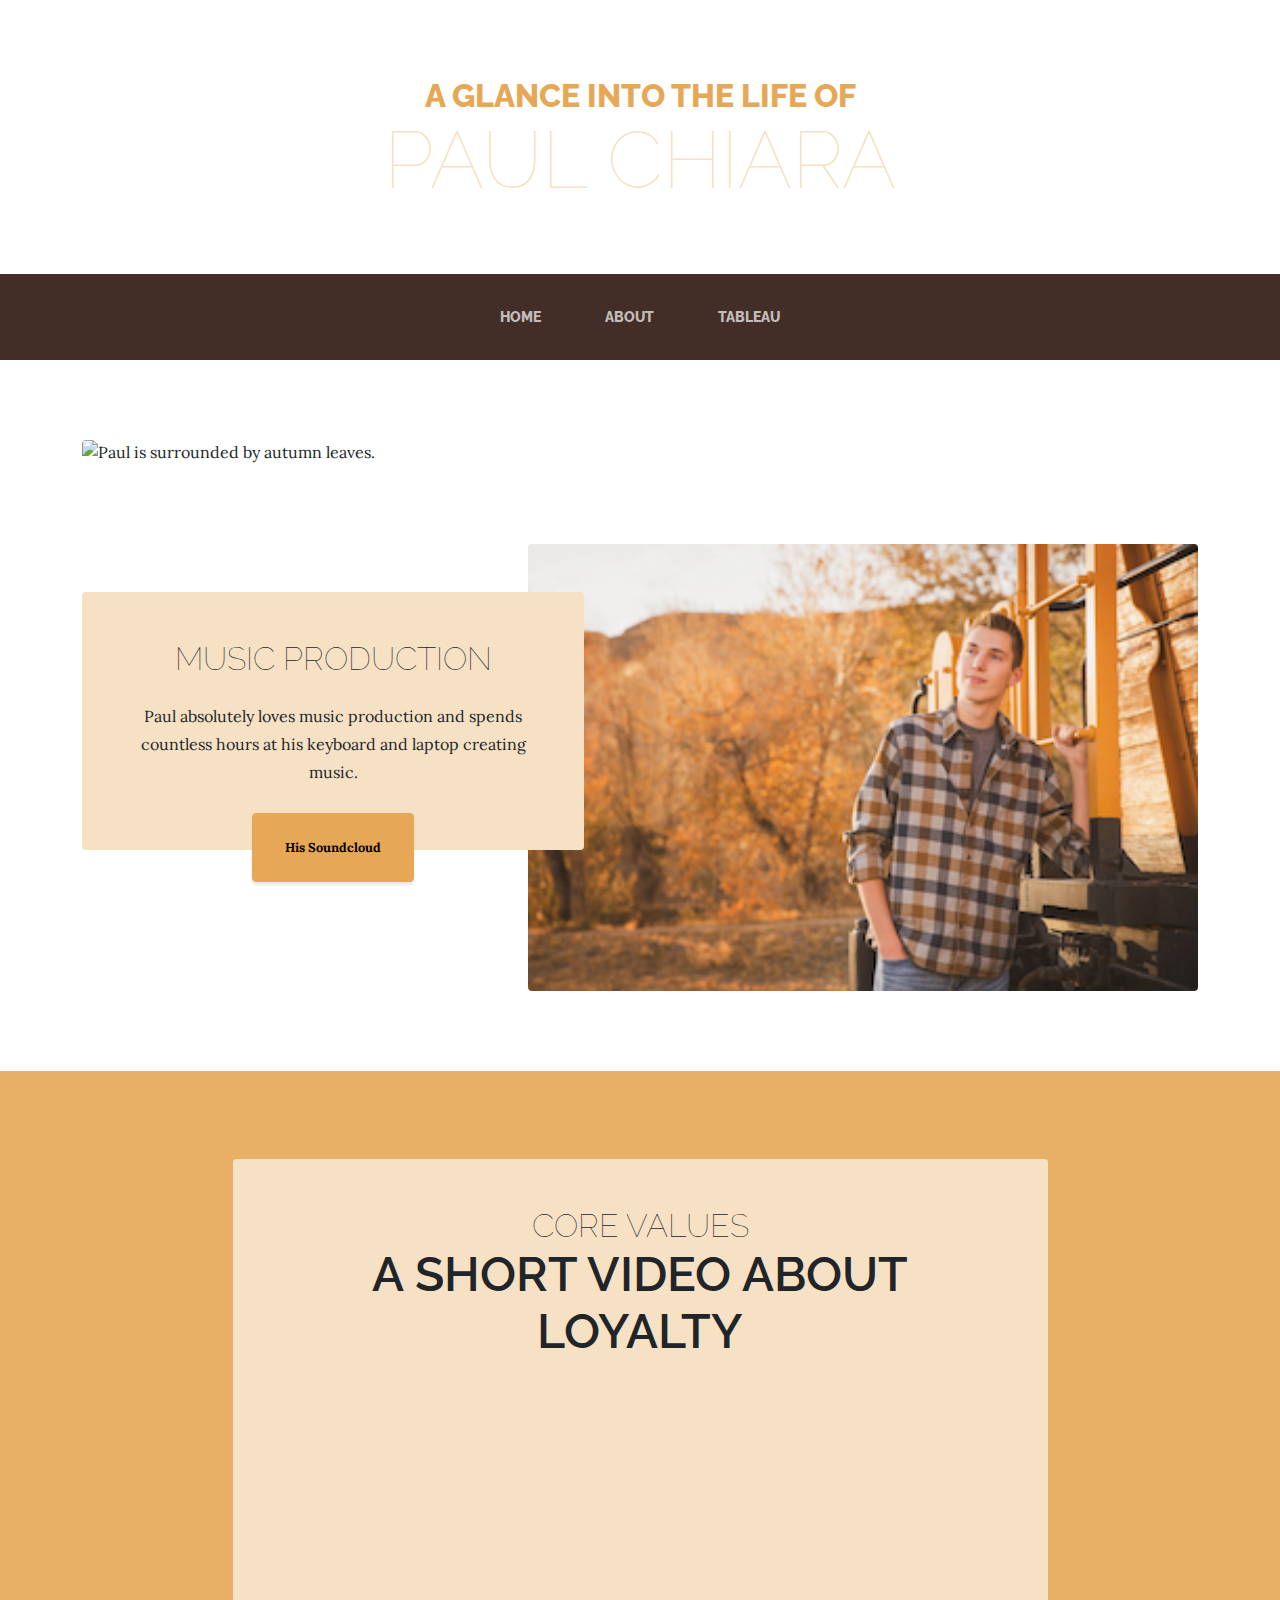
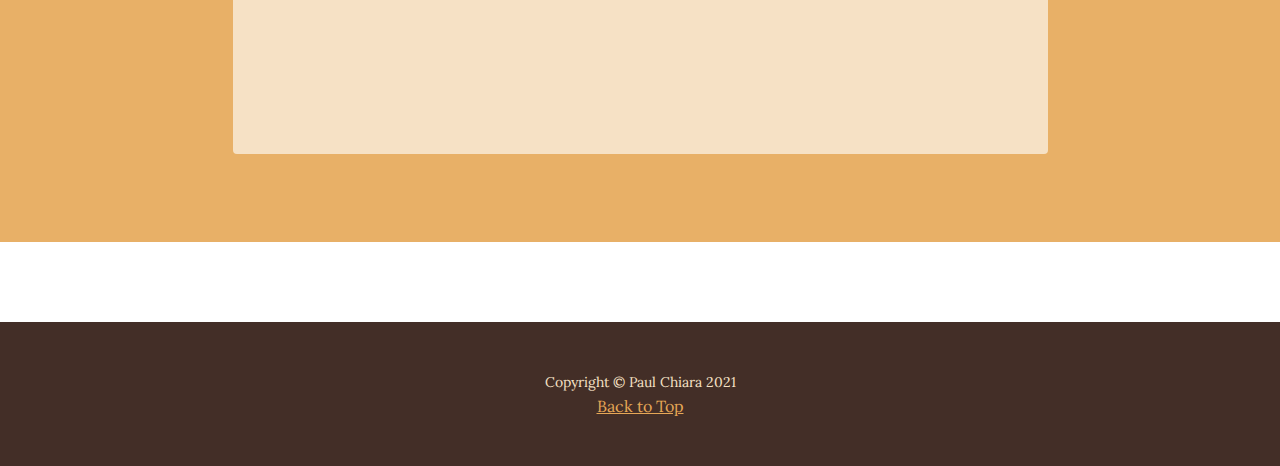
==== index.html @ b9eeea71 "Add files via upload" ====
<!--Paul Chiara, August 11, 2021-->
<!DOCTYPE html>
<html lang="en">

<head>
    <meta charset="utf-8" />
    <meta name="viewport" content="width=device-width, initial-scale=1, shrink-to-fit=no" />
    <meta name="description" content="" />
    <meta name="author" content="" />
    <title>Paul Chiara - Home</title>
    <link rel="icon" type="image/x-icon" href="assets/favicon.ico" />
    <!-- Font Awesome icons (free version)-->
    <script src="https://use.fontawesome.com/releases/v5.15.3/js/all.js" crossorigin="anonymous"></script>
    <!-- Google fonts-->
    <link
        href="https://fonts.googleapis.com/css?family=Raleway:100,100i,200,200i,300,300i,400,400i,500,500i,600,600i,700,700i,800,800i,900,900i"
        rel="stylesheet" />
    <link href="https://fonts.googleapis.com/css?family=Lora:400,400i,700,700i" rel="stylesheet" />
    <!-- Core theme CSS (includes Bootstrap)-->
    <link href="styles/styles.css" rel="stylesheet" />
    <link href="styles/mystyles.css" rel="stylesheet" />
</head>

<body>
    <header>
        <h1 class="site-heading text-center text-faded d-none d-lg-block">
            <span class="site-heading-upper text-primary mb-3">A Glance into the Life of</span>
            <span class="site-heading-lower">Paul Chiara</span>
        </h1>
    </header>
    <!-- Navigation-->
    <nav class="navbar navbar-expand-lg navbar-dark py-lg-4" id="mainNav">
        <div class="container">
            <a class="navbar-brand text-uppercase fw-bold d-lg-none" href="/index.html">Start Bootstrap</a>
            <button class="navbar-toggler" type="button" data-bs-toggle="collapse"
                data-bs-target="#navbarSupportedContent" aria-controls="navbarSupportedContent" aria-expanded="false"
                aria-label="Toggle navigation"><span class="navbar-toggler-icon"></span></button>
            <div class="collapse navbar-collapse" id="navbarSupportedContent">
                <ul class="navbar-nav mx-auto">
                    <li class="nav-item px-lg-4 navuline"><a class="nav-link text-uppercase" href="index.html">Home</a>
                    </li>
                    <li class="nav-item px-lg-4 navuline"><a class="nav-link text-uppercase"
                            href="/html/about.html">About</a></li>
                    <li class="nav-item px-lg-4 navuline"><a class="nav-link text-uppercase"
                            href="/html/tableau.html">Tableau</a></li>
                </ul>
            </div>
        </div>
    </nav>
    <section class="page-section clearfix">
        <div class="container">
            <div class="intro">
                <img class="myown rounded" src="/images/Paul-28.jpg" alt="Paul is surrounded by autumn leaves." />
            </div>
        </div>
    </section>
    <section class="page-section clearfix">
        <div class="container">
            <div class="intro">
                <img class="intro-img img-fluid mb-3 mb-lg-0 rounded" src="/images/Paul-101.jpg"
                    alt="Paul standing next to a train and staring dramatically out of shot." />
                <div class="intro-text left-0 text-center bg-faded p-5 rounded frontz">
                    <h2 class="section-heading mb-4">
                        <span class="section-heading-upper section-font">Music Production</span>
                    </h2>
                    <p class="mb-3">Paul absolutely loves music production and spends countless hours at his keyboard
                        and laptop creating music.</p>
                    <div class="intro-button mx-auto"><a class="btn btn-primary btn-xl"
                            href="https://soundcloud.com/paul-chiara">His Soundcloud</a></div>
                </div>
            </div>
        </div>
    </section>
    <section class="page-section cta">
        <div class="container">
            <div class="row">
                <div class="col-xl-9 mx-auto">
                    <div class="cta-inner bg-faded text-center rounded">
                        <h2 class="section-heading mb-4">
                            <span class="section-heading-upper section-font">Core Values</span>
                            <span class="section-heading-lower section-font">A Short Video About Loyalty</span>
                        </h2>
                        <iframe width="560" height="315" src="https://www.youtube.com/embed/F53urpMAq_g"
                            title="YouTube video player" frameborder="0"
                            allow="accelerometer; autoplay; clipboard-write; encrypted-media; gyroscope; picture-in-picture"
                            allowfullscreen></iframe>
                    </div>
                </div>
            </div>
        </div>
    </section>
    <footer class="footer text-faded text-center py-5">
        <div class="container">
            <p class="m-0 small">Copyright &copy; Paul Chiara 2021</p>
        </div>
        <a href="#top">Back to Top</a>
    </footer>
    <!-- Bootstrap core JS-->
    <script src="https://cdn.jsdelivr.net/npm/bootstrap@5.1.0/dist/js/bootstrap.bundle.min.js"></script>
    <!-- Core theme JS-->
    <script src="js/scripts.js"></script>
</body>

</html>
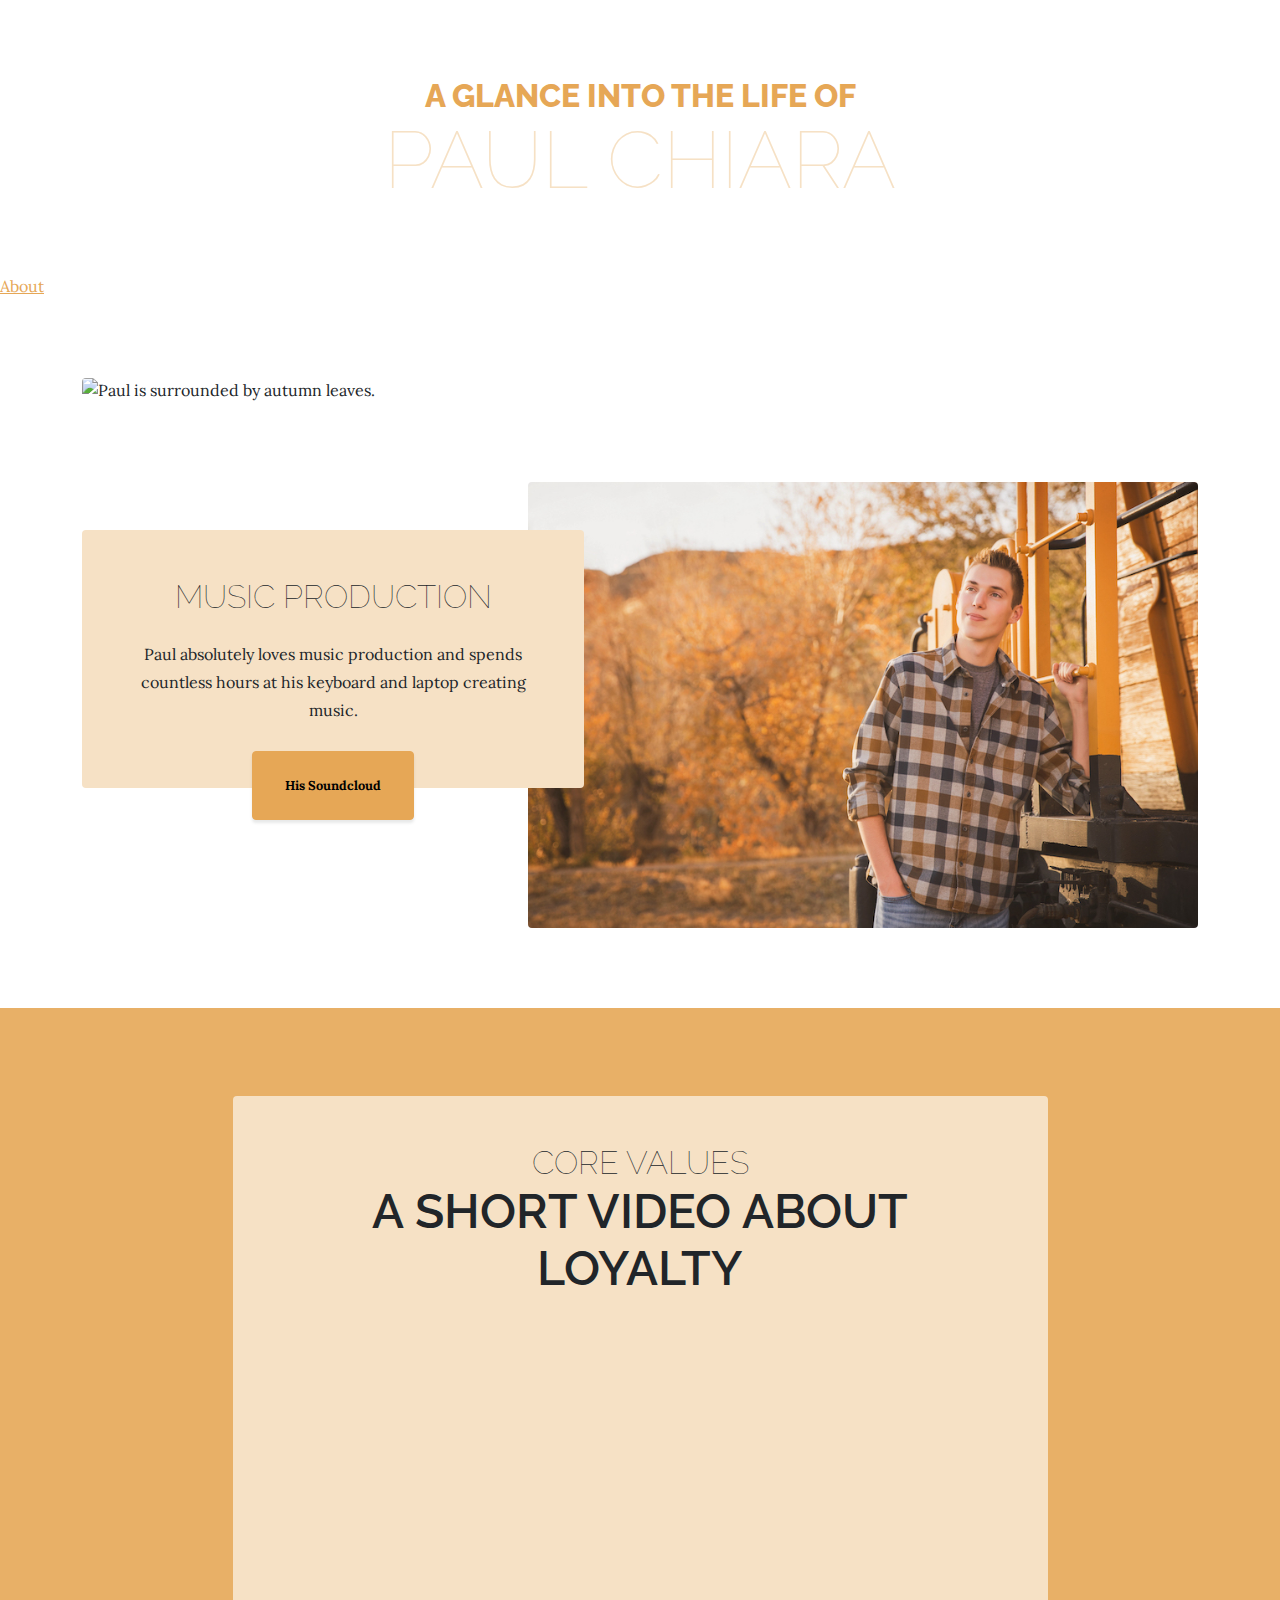
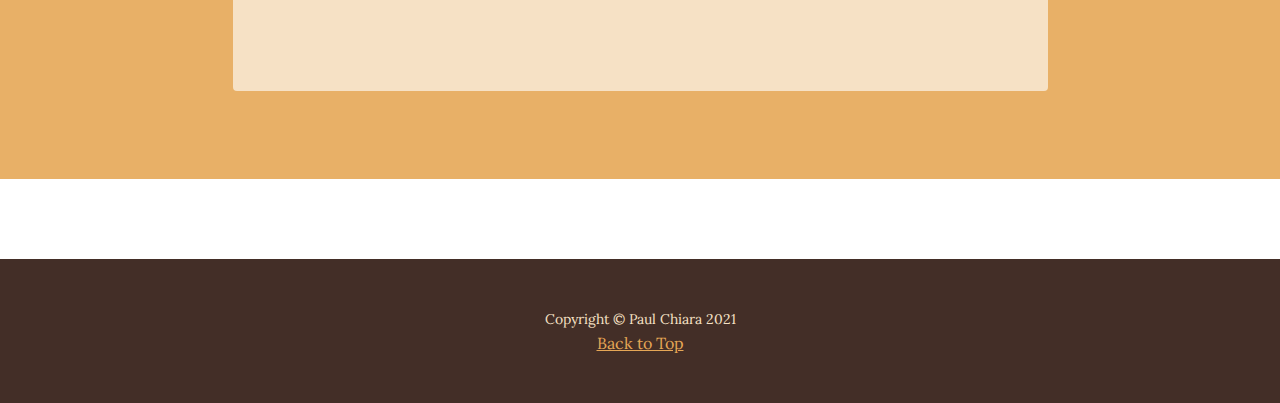
==== commit 6163179e: "Add files via upload" ====
--- a/index.html
+++ b/index.html
@@ -29,24 +29,7 @@
         </h1>
     </header>
     <!-- Navigation-->
-    <nav class="navbar navbar-expand-lg navbar-dark py-lg-4" id="mainNav">
-        <div class="container">
-            <a class="navbar-brand text-uppercase fw-bold d-lg-none" href="/index.html">Start Bootstrap</a>
-            <button class="navbar-toggler" type="button" data-bs-toggle="collapse"
-                data-bs-target="#navbarSupportedContent" aria-controls="navbarSupportedContent" aria-expanded="false"
-                aria-label="Toggle navigation"><span class="navbar-toggler-icon"></span></button>
-            <div class="collapse navbar-collapse" id="navbarSupportedContent">
-                <ul class="navbar-nav mx-auto">
-                    <li class="nav-item px-lg-4 navuline"><a class="nav-link text-uppercase" href="index.html">Home</a>
-                    </li>
-                    <li class="nav-item px-lg-4 navuline"><a class="nav-link text-uppercase"
-                            href="/html/about.html">About</a></li>
-                    <li class="nav-item px-lg-4 navuline"><a class="nav-link text-uppercase"
-                            href="/html/tableau.html">Tableau</a></li>
-                </ul>
-            </div>
-        </div>
-    </nav>
+    <a href="/html/about.html">About</a>
     <section class="page-section clearfix">
         <div class="container">
             <div class="intro">
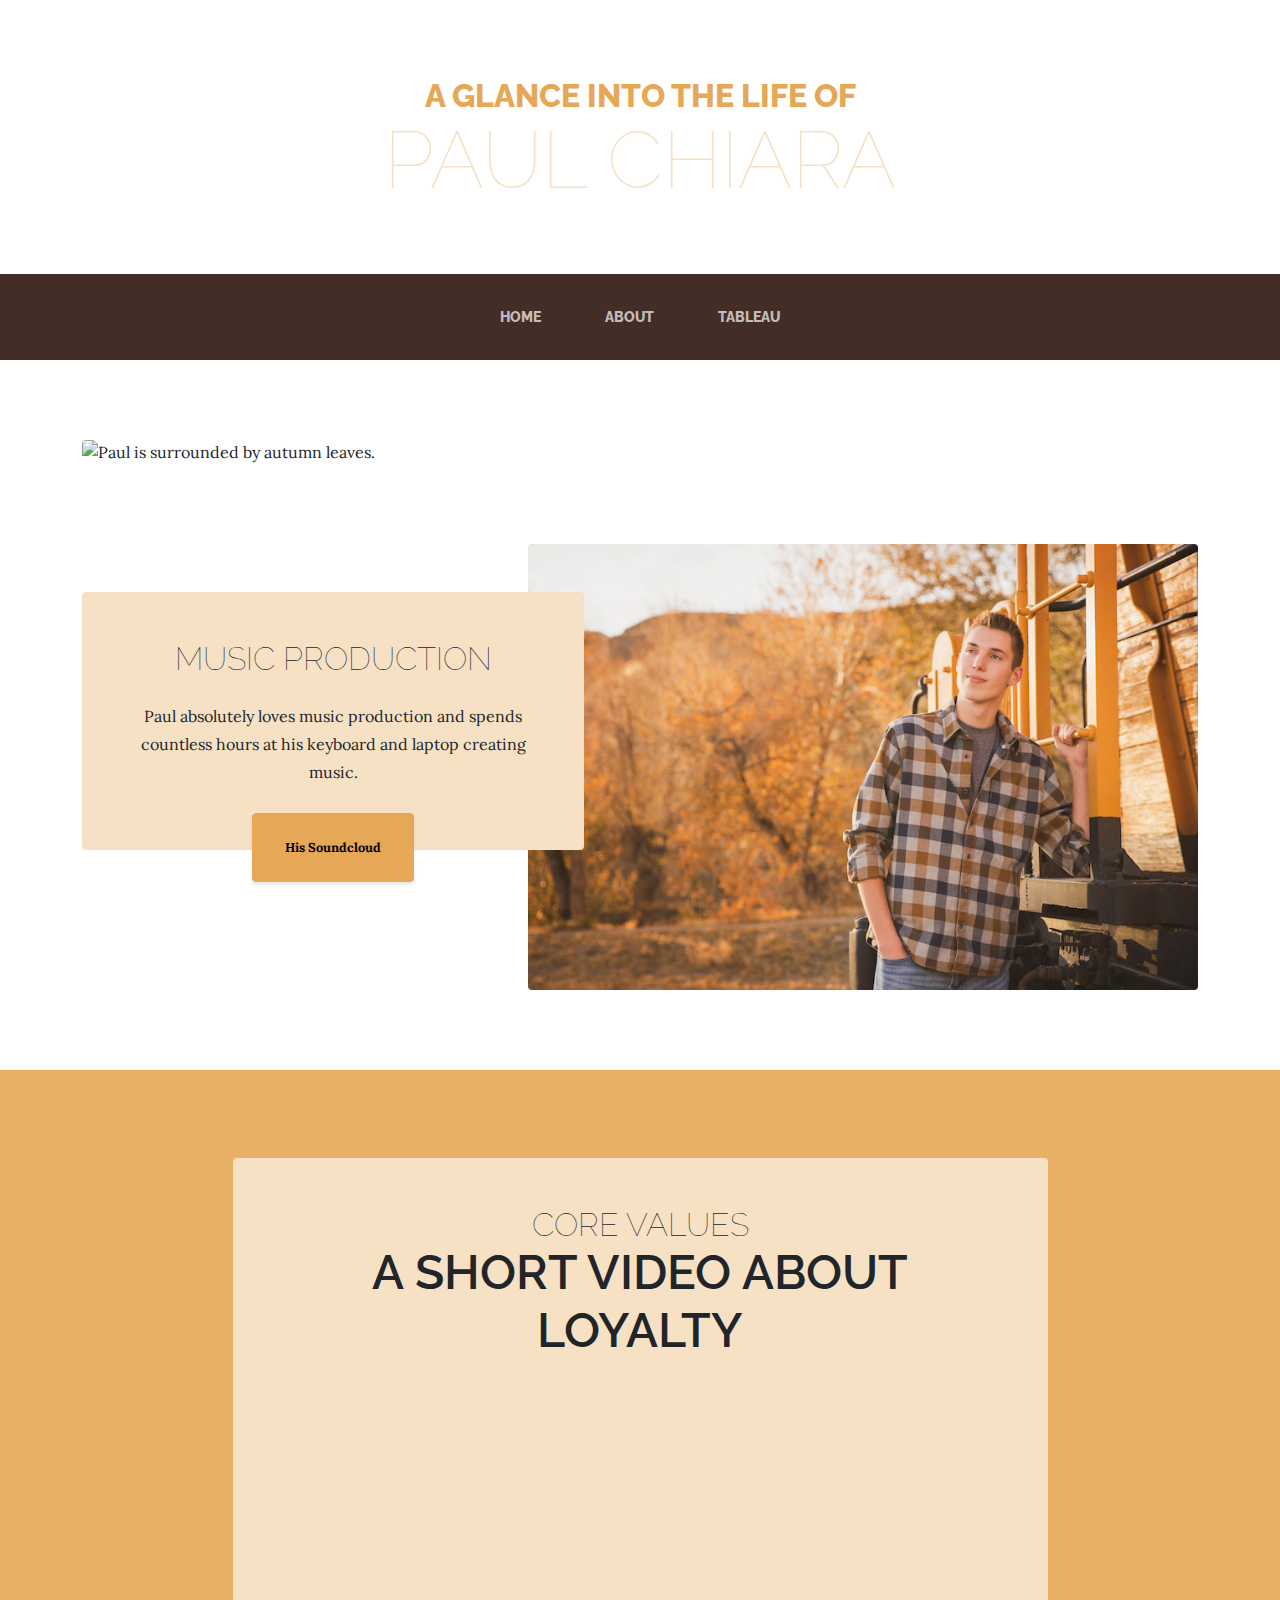
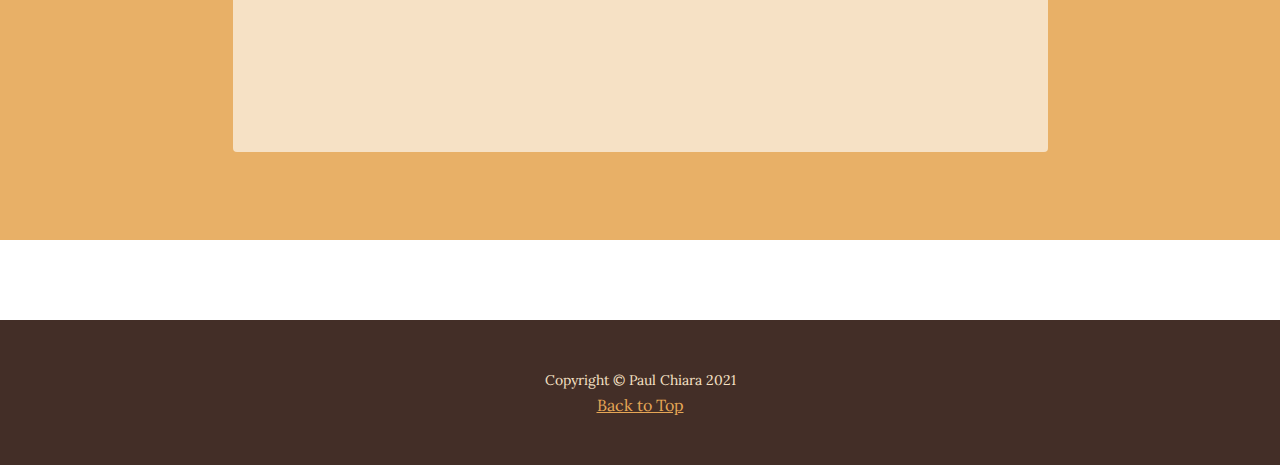
==== commit 5fe24550: "Add files via upload" ====
--- a/index.html
+++ b/index.html
@@ -29,18 +29,35 @@
         </h1>
     </header>
     <!-- Navigation-->
-    <a href="/html/about.html">About</a>
+    <nav class="navbar navbar-expand-lg navbar-dark py-lg-4" id="mainNav">
+        <div class="container">
+            <a class="navbar-brand text-uppercase fw-bold d-lg-none" href="index.html">Paul Chiara</a>
+            <button class="navbar-toggler" type="button" data-bs-toggle="collapse"
+                data-bs-target="#navbarSupportedContent" aria-controls="navbarSupportedContent" aria-expanded="false"
+                aria-label="Toggle navigation"><span class="navbar-toggler-icon"></span></button>
+            <div class="collapse navbar-collapse" id="navbarSupportedContent">
+                <ul class="navbar-nav mx-auto">
+                    <li class="nav-item px-lg-4 navuline"><a class="nav-link text-uppercase" href="index.html">Home</a>
+                    </li>
+                    <li class="nav-item px-lg-4 navuline"><a class="nav-link text-uppercase"
+                            href="WebDevProj/html/about.html">About</a></li>
+                    <li class="nav-item px-lg-4 navuline"><a class="nav-link text-uppercase"
+                            href="../html/tableau.html">Tableau</a></li>
+                </ul>
+            </div>
+        </div>
+    </nav>
     <section class="page-section clearfix">
         <div class="container">
             <div class="intro">
-                <img class="myown rounded" src="/images/Paul-28.jpg" alt="Paul is surrounded by autumn leaves." />
+                <img class="myown rounded" src="images/Paul-28.jpg" alt="Paul is surrounded by autumn leaves." />
             </div>
         </div>
     </section>
     <section class="page-section clearfix">
         <div class="container">
             <div class="intro">
-                <img class="intro-img img-fluid mb-3 mb-lg-0 rounded" src="/images/Paul-101.jpg"
+                <img class="intro-img img-fluid mb-3 mb-lg-0 rounded" src="../images/Paul-101.jpg"
                     alt="Paul standing next to a train and staring dramatically out of shot." />
                 <div class="intro-text left-0 text-center bg-faded p-5 rounded frontz">
                     <h2 class="section-heading mb-4">
